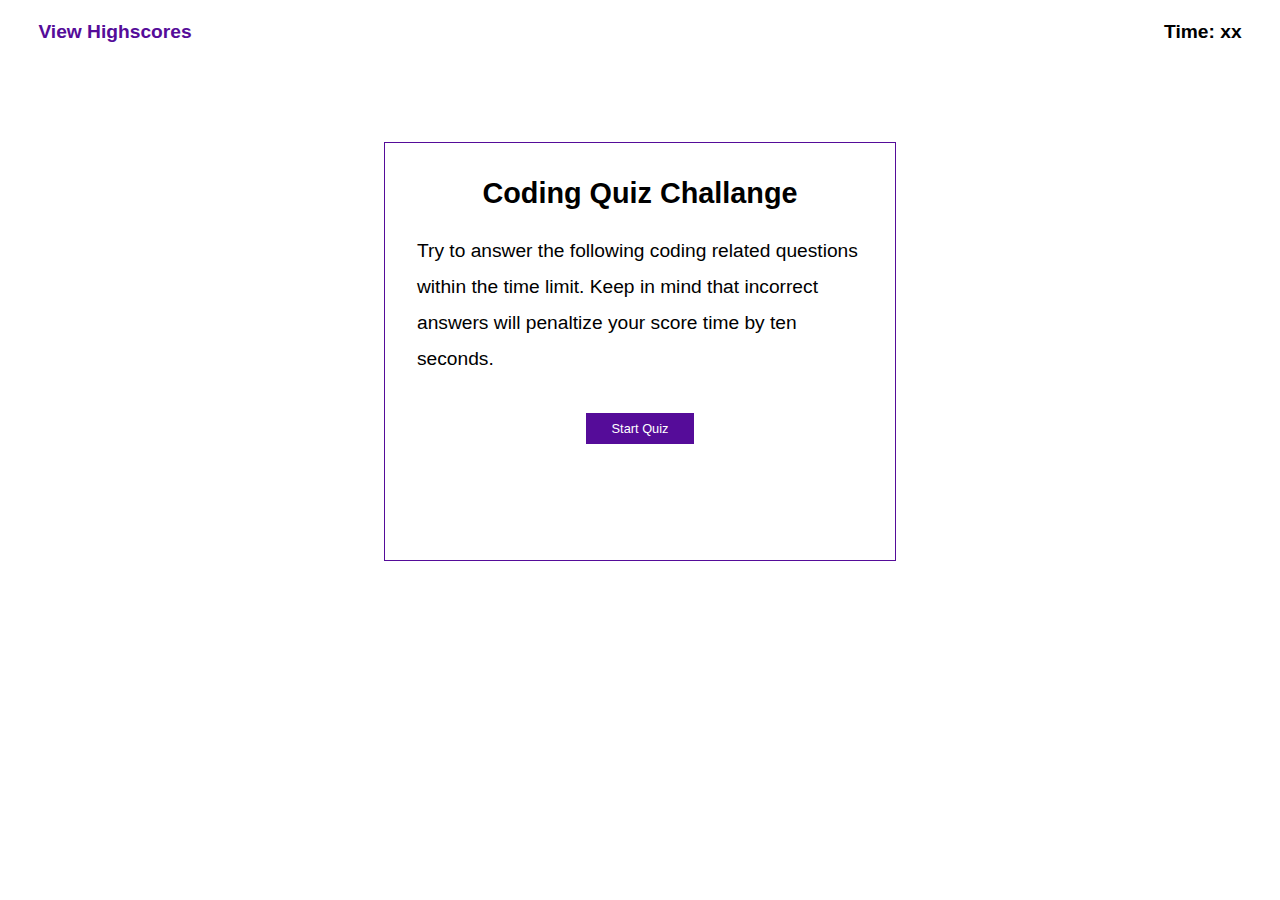
==== index.html @ b95ccc83 "Built Start Page" ====
<!DOCTYPE html>
<html lang="en">
<head>
    <meta charset="UTF-8">
    <meta http-equiv="X-UA-Compatible" content="IE=edge">
    <meta name="viewport" content="width=device-width, initial-scale=1.0">
    <link rel="stylesheet" href="assets/css/style.css" />
    <title>Code Quiz Challange</title>
</head>
<body>
    <header class='header'>
        <div class='highscores'>
            <h4>View Highscores</h4>
        </div>
        <div class='Timer'>
            <h4>Time: xx  </h4>
        </div> 
    </header>
    <main class='main'>
        <div class='start'>
            <h2>Coding Quiz Challange</h2>
            <p>Try to answer the following coding related questions within the time 
            limit. Keep in mind that incorrect answers will penaltize your score time 
            by ten seconds.
            </p>
            <button>Start Quiz</button>
        </div>


    </main>
</body>
</html>
---- assets/css/style.css ----
*,
*:before,
*:after {
  margin: 0;
  padding: 0;
  box-sizing: border-box;
}

:root {
    --clr01: #550c99;
}
html {
  height: 100%;
}

body {
  min-height: 100%;
  line-height: 1;
  font-family: sans-serif;
}

body {
    font-family: -apple-system, BlinkMacSystemFont,'Segoe UI', Roboto, Helvetica,
    Arial, sans-serif, 'Apple Color Emoji', 'Segoe UI Emoji', 'Segoe UI Symbol'; 
    font-size: 1.2rem;
    line-height: 1.5;
    color: var(--gin);
    background-color: var(--outer-space);
}

header {
    width: 100%;
    display: flex;
    flex-direction: row;
    justify-content: space-between;
    flex-wrap: wrap;
    padding: 2vh 3vw;
    color:var(--clr01);
}

.Timer {
    color: black;
}

.main {
    display: flex;
    flex-direction: row;
    justify-content: center;
    flex-wrap: wrap;
    align-items: center;
    width: 40%;
    margin: auto;
    margin-top: 6vw;
}

.start {
    border: 1px solid var(--clr01);
    padding: 2rem 2rem 5rem 2rem;
    display:flex;
    flex-direction: column;
    align-items: center;
    line-height: 4vh;
}

.start h2 {
    margin-bottom: 2.5vh;
}
.start button {
    background-color: var(--clr01);
        border: none;
        color: white;
        padding: 0.5rem 1.6rem;
        text-align: center;
        text-decoration: none;
        display: inline-block;
        font-size: 1vw;
        margin: 4vh 1vw;
        cursor: pointer;
}
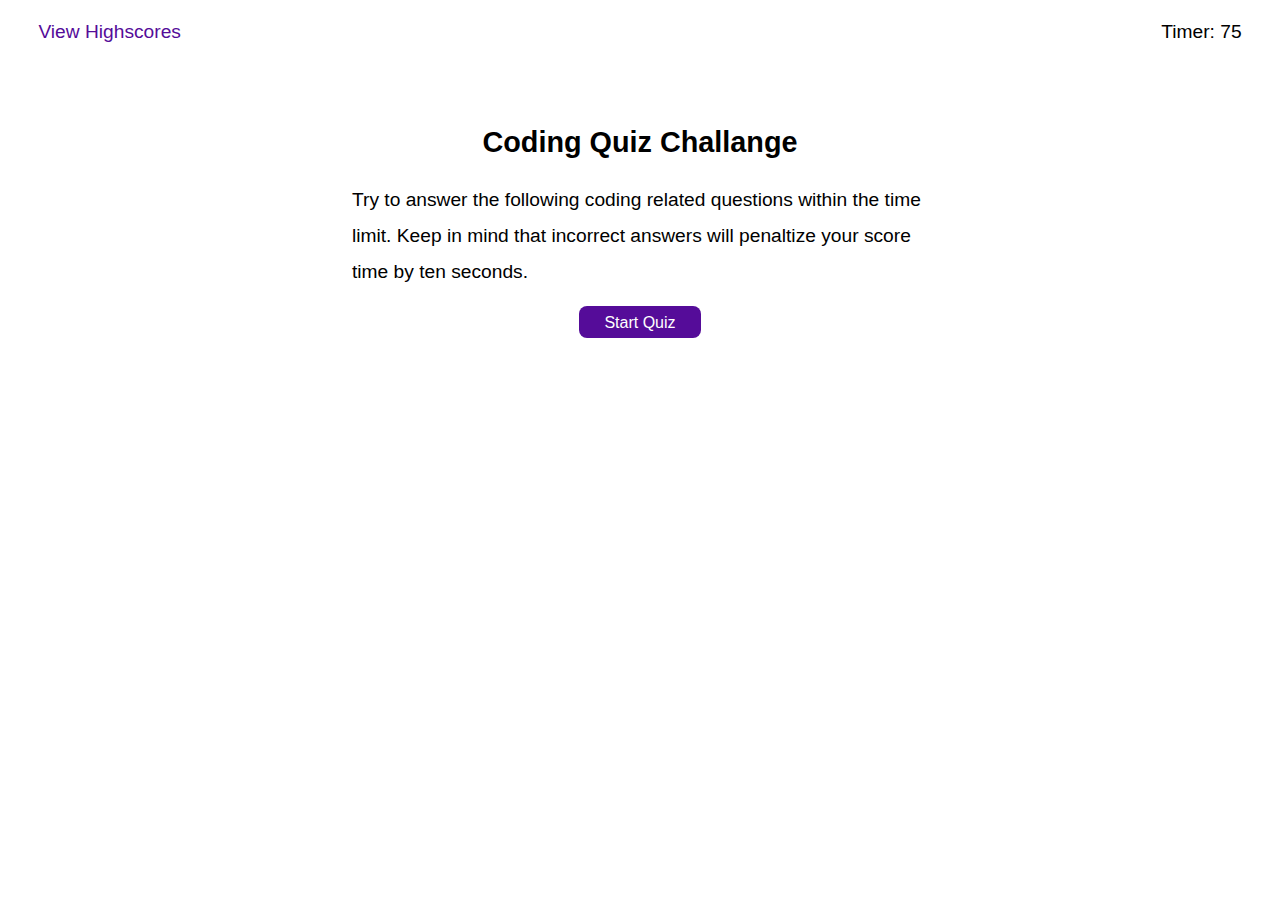
==== commit a6795534: "Completed Start functionality" ====
--- a/index.html
+++ b/index.html
@@ -10,23 +10,30 @@
 <body>
     <header class='header'>
         <div class='highscores'>
-            <h4>View Highscores</h4>
+            <a href="./highscore.html" class="btn">View Highscores</a>
         </div>
         <div class='Timer'>
-            <h4>Time: xx  </h4>
+            Timer: 75
         </div> 
     </header>
     <main class='main'>
-        <div class='start'>
-            <h2>Coding Quiz Challange</h2>
-            <p>Try to answer the following coding related questions within the time 
-            limit. Keep in mind that incorrect answers will penaltize your score time 
-            by ten seconds.
-            </p>
-            <button>Start Quiz</button>
-        </div>
-
-
+            <div class='start' id='start'>
+                <h2>Coding Quiz Challange</h2>
+                <p>Try to answer the following coding related questions within the time 
+                limit. Keep in mind that incorrect answers will penaltize your score time 
+                by ten seconds.
+                </p>
+                <button id="startBtn">Start Quiz</button>
+            </div>
+            <div class='question-container' id='choice-question'> question
+                <div class= "choices"> 
+                    <button>answr</button>
+                    <button>answr</button>
+                    <button>answr</button>
+                    <button>answr</button>
+                </div>
+            </div>
+            <script src="script.js"></script>
     </main>
 </body>
 </html>--- a/assets/css/style.css
+++ b/assets/css/style.css
@@ -38,6 +38,12 @@
     color:var(--clr01);
 }
 
+.highscores a {
+    text-decoration: none;
+    color: var(--clr01);
+}
+
+
 .Timer {
     color: black;
 }
@@ -48,18 +54,22 @@
     justify-content: center;
     flex-wrap: wrap;
     align-items: center;
-    width: 40%;
+    width: 50%;
     margin: auto;
-    margin-top: 6vw;
+    margin-top: 3vh;
+    /* border: 1px solid var(--clr01); */
 }
 
-.start {
-    border: 1px solid var(--clr01);
-    padding: 2rem 2rem 5rem 2rem;
-    display:flex;
+.start { 
+    padding: 2rem 2rem 2rem 2rem;
+    display: flex;
     flex-direction: column;
     align-items: center;
     line-height: 4vh;
+}
+
+.start button {
+    display: block;
 }
 
 .start h2 {
@@ -67,13 +77,42 @@
 }
 .start button {
     background-color: var(--clr01);
-        border: none;
-        color: white;
-        padding: 0.5rem 1.6rem;
-        text-align: center;
-        text-decoration: none;
-        display: inline-block;
-        font-size: 1vw;
-        margin: 4vh 1vw;
-        cursor: pointer;
+    border: none;
+    color: white;
+    padding: 0.5rem 1.6rem;
+    text-align: center;
+    text-decoration: none;
+    display: inline-block;
+    font-size: 1rem;
+    margin: 1rem 3rem;
+    cursor: pointer;
+    height: 2rem;
+    border-radius: 0.5rem;
+}
+
+.question-container { 
+    padding: 2rem 2rem 2rem 2rem;
+    display:none;
+    flex-direction: column;
+    align-items: center;
+    line-height: 4vh;
+}
+
+.choices button {
+    background-color: var(--clr01);
+    border: none;
+    color: white;
+    padding: 0.5rem 5rem;
+    display: flex;
+    flex-direction: row;
+    font-size: 1rem;
+    margin: 1rem 3rem;
+    line-height: 1vh;
+    align-items: center;
+    height: 2rem;
+    border-radius: 0.5rem;
+}
+
+.hidden {
+    display: none
 }